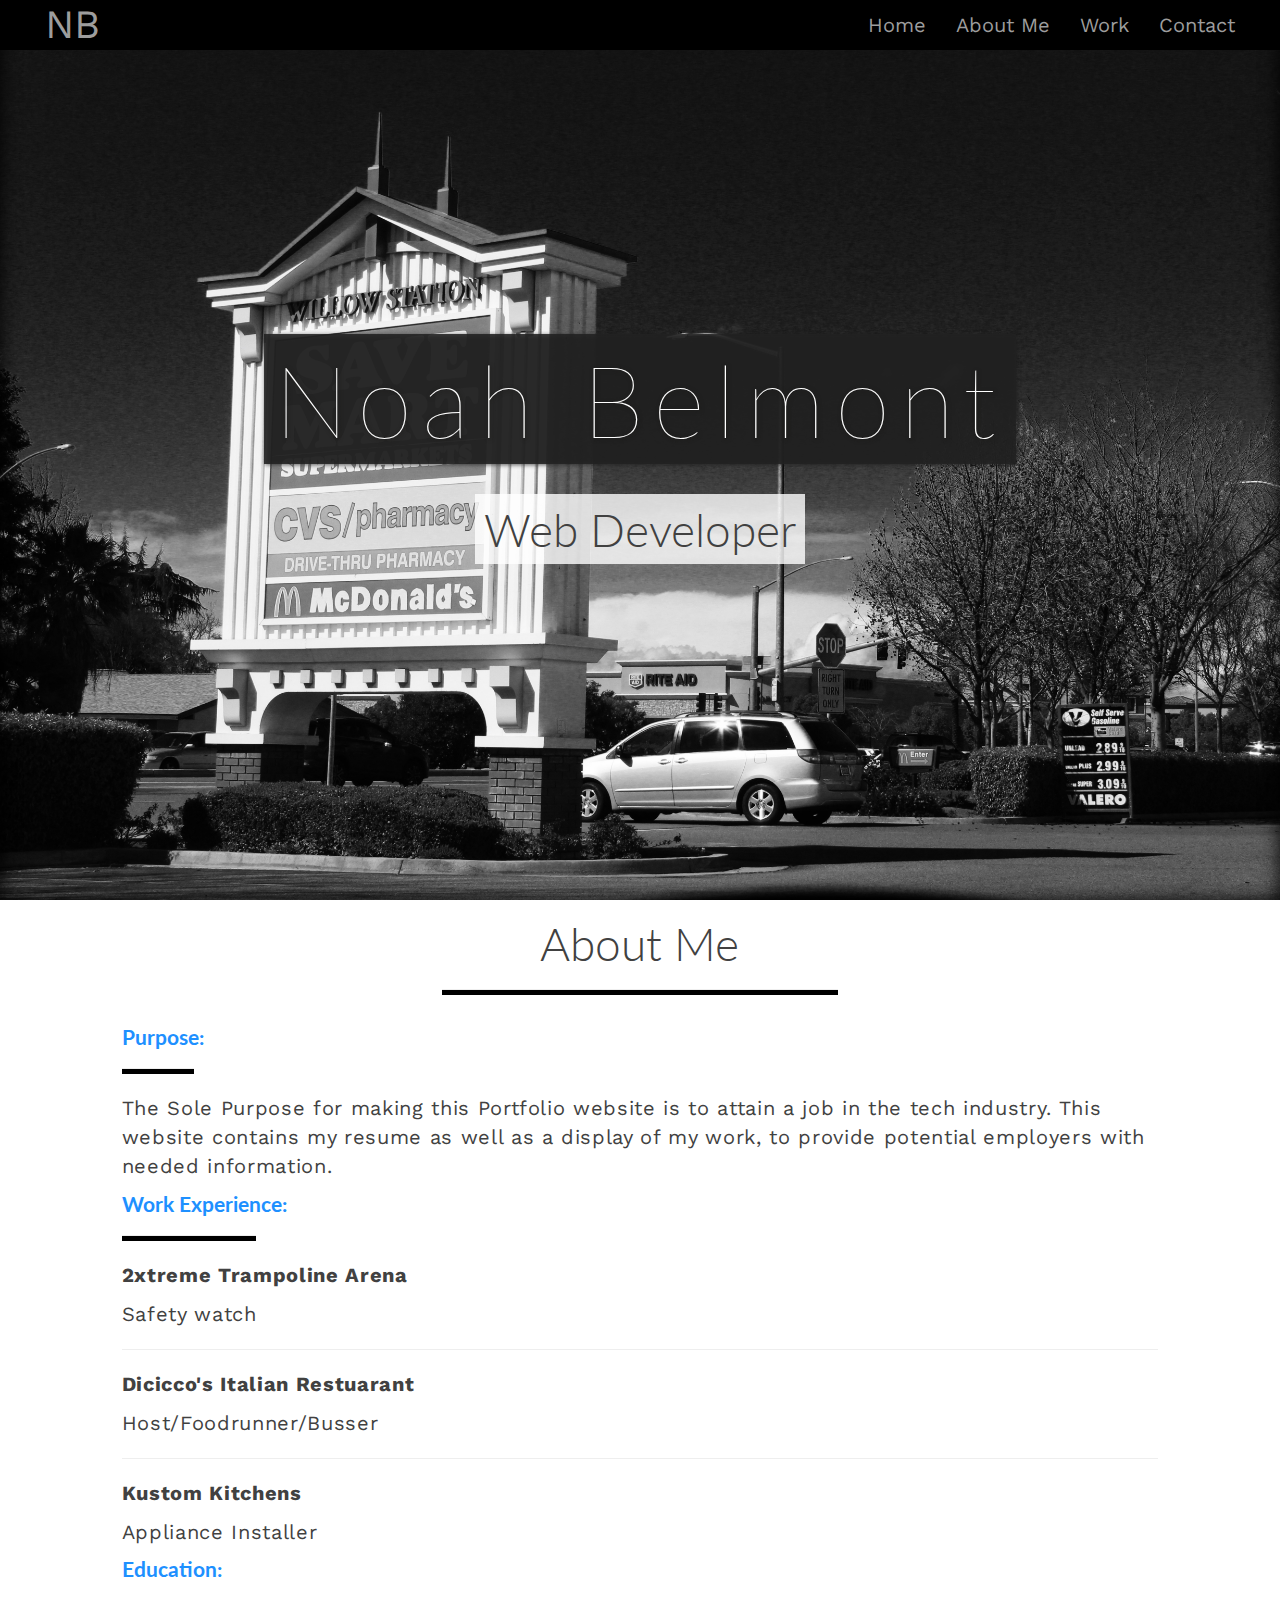
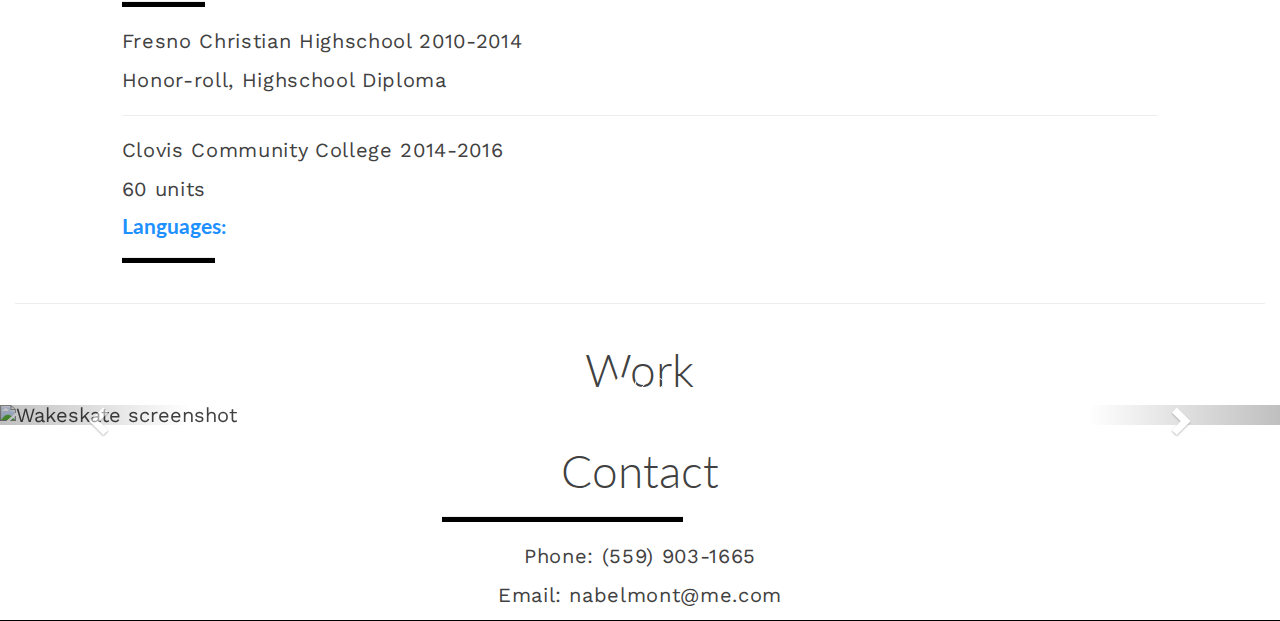
==== index.html @ 8cdededa "Merge pull request #4 from Bootcamp2-KarsonMadden/master" ====
<!DOCTYPE html>
<html lang="en">
<head>
  <meta charset="UTF-8">
  <meta name="viewport" content="width=device-width, initial-scale=1.0">
  <title>Portfolio</title>
  <link rel="stylesheet" href="css/meyersreset.css">
  <link href="https://maxcdn.bootstrapcdn.com/bootstrap/3.3.7/css/bootstrap.min.css" rel="stylesheet" integrity="sha384-BVYiiSIFeK1dGmJRAkycuHAHRg32OmUcww7on3RYdg4Va+PmSTsz/K68vbdEjh4u" crossorigin="anonymous">
	<link rel="stylesheet" href="css/font-awesome.min.css">
  <link rel="stylesheet" href="css/styles.css">
  <link rel="stylesheet" href="css/hero.css">
</head>
<body>
  <!-- Navbar Begins -->
	<nav class="navbar navbar-default navbar-inverse navbar-fixed-top">
	  <div class="container-fluid">
	    <!-- Brand and toggle get grouped for better mobile display -->
	    <div class="navbar-header">
	      <button type="button" class="navbar-toggle collapsed" data-toggle="collapse" data-target="#bs-example-navbar-collapse-1" aria-expanded="false">
	        <span class="sr-only">Toggle navigation</span>
	        <span class="icon-bar"></span>
	        <span class="icon-bar"></span>
	        <span class="icon-bar"></span>
	      </button>
	      <a class="navbar-brand" href="#"><img src="img/name-01.png" alt="" class="header-logo"></a>
	    </div>

	    <!-- Collect the nav links, forms, and other content for toggling -->
	    <div class="collapse navbar-collapse" id="bs-example-navbar-collapse-1">
        <ul class="nav navbar-nav navbar-left">
          <li class="name"><a href="#">NB</a></li>
        </ul>
        <ul class="nav navbar-nav navbar-right">
	        <li ><a class="scroll-home" href="index.html #1">Home</a></li>
          <li ><a class="scroll-about" href="#about #2">About Me</a></li>
          <li ><a class="scroll-work" href="#work #3">Work</a></li>
					<li ><a class="scroll-contact" href="#contact #4">Contact</a></li>
					<li><a href="#"></a></li>
	      </ul>
	    </div><!-- /.navbar-collapse -->
	  </div><!-- /.container-fluid -->
	</nav>
  <!-- Navbar Ends -->
  <div class="container-fluid web-bkg">
    <div class="row">
      <!-- <img id="home" class="bkg-img img-responsive" src="img/Willow-station.jpg" alt="computer on desk"> -->
      <div class="main-content">

  <!-- Start Main Content -->
  <!-- First Header -->
      <header id="home">
          <h1 class="intro intro2">Noah Belmont</h1>
          <h2 class="intro">Web Developer</h2>

          <p><a href="https://twitter.com/"><i class="fa fa-twitter"></i></a>
             <a href="https://linkedin.com/"><i class="fa fa-linkedin"></i></a>
          </p>
      </header>

    </div>
  </div>
    <div class="row">
      <div class="col-md-4 col-md-offset-4">
        <h2 class="text-center" id="about">About Me</h2>
        <hr class="about-title-hr">
      </div>
    </div>
    <div class="row">
      <div class="col-md-10 col-md-offset-1">
        <h4><b>Purpose:</b></h4>
        <hr id="purpose-hr" align="left">
          <p>The Sole Purpose for making this Portfolio website is to attain a job in the tech industry. This website contains my resume as well as a display of my work, to provide potential employers with needed information.</p>
        <h4><b>Work Experience:</b></h4>
        <hr id="work-hr" align="left">
            <p><b>2xtreme Trampoline Arena</b></p>
            <p>Safety watch</p>
            <hr class="work-exp-hr1" align="left">
            <p><b>Dicicco's Italian Restuarant</b></p>
            <p>Host/Foodrunner/Busser</p>
            <hr class="work-exp-hr2" align="left">
            <p><b>Kustom Kitchens</b></p>
            <p>Appliance Installer</p>
          <h4><b>Education:</b></h4>
          <hr id="edu-hr" align="left">
            <p>Fresno Christian Highschool 2010-2014</p>
            <p>Honor-roll, Highschool Diploma</p>
            <hr class="edu-second-hr" align="left">
            <p>Clovis Community College 2014-2016</p>
            <p>60 units</p>
          <h4><b>Languages:</b></h4>
          <hr id="lang-hr" align="left">
            <div id="code-lang">
              <i id="css-icon" class="fa fa-css3 fa-3x" aria-hidden="true"></i>
              <i id="html-icon" class="fa fa-html5 fa-3x" aria-hidden="true"></i>
            </div>
        </div>
    </div>
    <hr class="work-title-hr">
    <div class="row">
      <div class="col-md-4 col-md-offset-4">
        <h2 class="text-center" id="work">Work</h2>
      </div>
    </div>
    <div class="row">
      <div id="carousel-example-generic" class="carousel slide" data-ride="carousel">
      <!-- Indicators -->
      <ol class="carousel-indicators">
        <li data-target="#carousel-example-generic" data-slide-to="0" class="active"></li>
        <li data-target="#carousel-example-generic" data-slide-to="1"></li>
        <li data-target="#carousel-example-generic" data-slide-to="2"></li>
      </ol>

      <!-- Wrapper for slides -->
      <div class="carousel-inner" role="listbox">
        <div class="item active">
          <img src="img/Wakeskate-Project-Screenchot.png" alt="Wakeskate screenshot">
          <div class="carousel-caption Wakeskate-caption">
            <h2 class="slide-video-website black-text">Video Website</h4>
          </div>
        </div>
      </div>

      <!-- Controls -->
      <a class="left carousel-control" href="#carousel-example-generic" role="button" data-slide="prev">
        <span class="glyphicon glyphicon-chevron-left" aria-hidden="true"></span>
        <span class="sr-only">Previous</span>
      </a>
      <a class="right carousel-control" href="#carousel-example-generic" role="button" data-slide="next">
        <span class="glyphicon glyphicon-chevron-right" aria-hidden="true"></span>
        <span class="sr-only">Next</span>
      </a>
    </div>
  </div>
  <div class="row">
    <div class="col-md-4 col-md-offset-4">
      <h2 class="text-center" id="contact">Contact</h2>
      <hr class="contact-title-hr">
    </div>
  </div>
  <div class="row">
    <div class="col-md-4 col-md-offset-4">
      <p class="text-center contact-phone">Phone: (559) 903-1665</p>
      <p class="text-center contact-email">Email: nabelmont@me.com</p>
    </div>
  </div>
  <div class="row contact-row black-bkg">
    <div class="col-md-4 col-md-offset-4 text-center">
      <div id="Social-Media">
        <a id="linkedin" href="https://www.linkedin.com/"><i class="fa fa-linkedin fa-3x" aria-hidden="true"></i></a>
        <a id="facebook" href="https://www.facebook.com/"><i class="fa fa-facebook-official fa-3x" aria-hidden="true"></i></a>
        <a id="github" href="https://github.com/Nabelmont"><i  class="fa fa-github fa-3x" aria-hidden="true"></i></a>
      </div>
    </div>
  </div>


  <!-- Scripts -->
  <script src="https://ajax.googleapis.com/ajax/libs/jquery/1.11.3/jquery.min.js"></script>
  <script src="https://use.fontawesome.com/36f5017e89.js"></script>
  <script src="https://maxcdn.bootstrapcdn.com/bootstrap/3.3.7/js/bootstrap.min.js" integrity="sha384-Tc5IQib027qvyjSMfHjOMaLkfuWVxZxUPnCJA7l2mCWNIpG9mGCD8wGNIcPD7Txa" crossorigin="anonymous"></script>
<script type="text/javascript">
  $(document).ready(function(){
      $('.scroll-about').click( function() {
       $('html, body').animate({
            scrollTop: $('#about').offset().top
       }, 2000);
      });

      $('.scroll-work').click( function() {
       $('html, body').animate({
            scrollTop: $('#work').offset().top
       }, 2000);
      });

      $('.scroll-contact').click( function() {
       $('html, body').animate({
            scrollTop: $('#contact').offset().top
       }, 2000);
      });

      $('.scroll-home').click( function() {
       $('html, body').animate({
            scrollTop: $('#home').offset().top
       }, 2000);
      });
  });
</script>

</body>
</html>
---- css/meyersreset.css ----
/* http://meyerweb.com/eric/tools/css/reset/
   v2.0 | 20110126
   License: none (public domain)
*/

html, body, div, span, applet, object, iframe,
h1, h2, h3, h4, h5, h6, p, blockquote, pre,
a, abbr, acronym, address, big, cite, code,
del, dfn, em, img, ins, kbd, q, s, samp,
small, strike, strong, sub, sup, tt, var,
b, u, i, center,
dl, dt, dd, ol, ul, li,
fieldset, form, label, legend,
table, caption, tbody, tfoot, thead, tr, th, td,
article, aside, canvas, details, embed,
figure, figcaption, footer, header, hgroup,
menu, nav, output, ruby, section, summary,
time, mark, audio, video {
	margin: 0;
	padding: 0;
	border: 0;
	font-size: 100%;
	font: inherit;
	vertical-align: baseline;
}
/* HTML5 display-role reset for older browsers */
article, aside, details, figcaption, figure,
footer, header, hgroup, menu, nav, section {
	display: block;
}
body {
	line-height: 1;
}
ol, ul {
	list-style: none;
}
blockquote, q {
	quotes: none;
}
blockquote:before, blockquote:after,
q:before, q:after {
	content: '';
	content: none;
}
table {
	border-collapse: collapse;
	border-spacing: 0;
}
---- css/styles.css ----
/*Universals*/
.black-bkg {
  background-color: #000;
}

.black-text {
  color: #000;
}

/*Navbar*/
.navbar-inverse {
  background-color: transparent;
  border: none;
}

.name {
  font-size: 2em;
}

.navbar-inverse .navbar-collapse, .navbar-inverse .navbar-form {
  background-color: #000;
}

.navbar>.container .navbar-brand, .navbar>.container-fluid .navbar-brand {
  background-color: #000;
}

.navbar-right{
  background-color: #000;
}

@media screen and (max-width: 767px) and (min-width: 397px) {
    .navbar>.container .navbar-brand, .navbar>.container-fluid .navbar-brand {
        background-color: transparent;
    }
}
/*Background Styles*/
.web-bkg {
  height: 550px;
  background-size: cover;
  background-position: center;
}

/*About Styles*/
.about-title-hr {
  height: 5px;
  width: 100%;
  background-color: #000;
  
}

#css-icon {
  color: #2077ff;
}

#html-icon {
  color: #e54d27;
}

#purpose-hr {
  height: 5px;
  width: 7%;
  background-color: #000;
}

#work-hr {
  height: 5px;
  width: 13%;
  background-color: #000;
}

#edu-hr {
  height: 5px;
  width: 8%;
  background-color: #000;
}

#lang-hr {
  height: 5px;
  width: 9%;
  background-color: #000;
}

#work-title-hr {
  height: 5px;
  width: 12em;
  background-color: #000;
}

.wakeskate-caption {
  font-size: 1em;
  font-style: italic;
}

.slide-video-website {
  align-items: center;
}

/*Contact Styles*/
.contact-title-hr {
  height: 5px;
  width: 12em;
  background-color: #000;
}

.contact-box {
  height: 150px;
}

#Social-Media {
  display: flex;
  flex-direction: row;
  justify-content: space-between;
}

#linkedin {
  color: #0077b5;
}

#facebook {
  color: #3b5997;
}

#github {
  color: #52287a;
}

bkg-img {
  height: 80vh;
width: 100%;
}
---- css/hero.css ----
@import url("https://fonts.googleapis.com/css?family=Work+Sans:300");
@import url("https://fonts.googleapis.com/css?family=Lato:300");
/* color base -- #e1f6f4 #7db9b3 #166678 #2e3837  */

*, *::before, *::after {
  margin: 0;
  padding: 0;
  box-sizing: border-box;

}
html {
  font-size: 62.75%;

}
body {
  font-family: "Work Sans", verdana, sans-serif;
  line-height: 1.3;
  font-size: 2rem;
  color: #414141;
   background-position: fixed;
  background-size: cover;
  background-color:white;

}

/* Headers and Header's typography*/

header {
  background-image: url('../img/Willow-station.jpg');
  /*SPLASH BACKGROUND OF DARK GRAY COLOR*/
  /*background-image: url('https://images.unsplash.com/photo-1429051781835-9f2c0a9df6e4?ixlib=rb-0.3.5&q=80&fm=jpg&crop=entropy&w=1080&fit=max&s=336aa659121bfb7561006076fb81ad39');*/
  box-shadow: inset 0 0 20px  rgba(0, 0, 0, 1);
  height: 100vh;
  background-size: cover;
  margin-bottom: 20px;
  display: flex;
  flex-direction: column;
  justify-content: center;
  align-items: center;
}
header h2 {
    color:#414141;
    background-color:rgba(255,255,255, 0.8);
    padding:.2em;
    font-size:230%;
    }
header p.quote {
    background:rgba(30,30,30,.9);
    padding:.1em;
    font-size: 2.5rem;
}

.header2 {
    background-image: url('https://40.media.tumblr.com/be885ca20b5b7bfa8770d78301007d9c/tumblr_o0jbv1dYsU1ujvdipo2_r1_1280.jpg');
    /*text-shadow: 1px 2px 3px rgba(35, 35, 35, .8);https://40.media.tumblr.com/be885ca20b5b7bfa8770d78301007d9c/tumblr_o0jbv1dYsU1ujvdipo2_r1_1280.jpg
    filter: drop-shadow(1px 1px 2px rgba(30, 30, 30, 0.8));*/
 }

 .header3 {
    background-image: url('https://45.media.tumblr.com/5f45dd49acf3369ab9a4a347145fbcd7/tumblr_o1hwmfMGWK1v4h5vzo1_1280.gif');
    /*text-shadow: 1px 2px 3px rgba(35, 35, 35, .8);
    filter: drop-shadow(1px 1px 2px rgba(30, 30, 30, 0.8));*/
 }



h1, h2, h3, h4, h5, h6 {
  font-family: "Lato";
  font-weight: 300;
}
h1 {
  font-size: 5em;
  /*color:  #c0f6f4;*/
  color:#eee;
  font-weight: lighter;
  letter-spacing: .1em;
  text-shadow: 1px 1px 4px hsla(30, 10%, 10%, 0.8);
  filter: drop-shadow(1px 1px 2px rgba(30, 30, 30, 0.8));
  padding: 10px;
  background-color: rgba(33, 33, 033, 0.87);
}
h2{
    font-size:230%;
}
h3 {
    font-size:160%;
}
h4 {
    font-size:105%;
  color:  dodgerblue;
}

header p {
  font-size: 2.5rem;
}
q {
    line-height:1.8;
}
p {
    margin-bottom:.5em;
    line-height:1.45;
    letter-spacing:.033em;
}
#greeting {
     color:  #c0f6f4;
}
/* Content */
.main-content {
  position: relative;
  z-index: 1;
  transition: all .15s ease;
  transform: scale(1);
  transform-origin: center top;
  height: 99.8vh;
  background-color: hsla(92, 11%, 10%, 1);
}
section {
  width:85%;
  margin-bottom:2em;
}

/* articles */

article img {
  width: 100%;
}
/*h2, h3, h4{
  font-family: "lato", arial, "arial narrow", sans-serif;
  text-align: center;

}*/

ul li {
    text-align:center;
}

input.enter, textarea.enter{
  display:block;
  border: 0;
  border-left:3px #eee solid;
  border-right:3px #eee solid;
  background-color:inherit;
  color:#eee;
  font-size:2rem;
  margin:0 auto 1.5em auto;
  padding:.5em;
  width: 65%;
}
input:active, textarea:active {
  border: 3px 0 3px 0 #eee solid;
}
textarea {
  resize: none;
  height: 300px;
}
/* hidden nav bar */


.main-content{
  position: relative;
  z-index: 0;
}

h1, p {
  color: #414141!important;
}

@media only screen and (max-width: 700px) {
h1 { font-size:250%;}
form .enter{ width:100%;}

}
.intro2 {
  color:white!important;
}
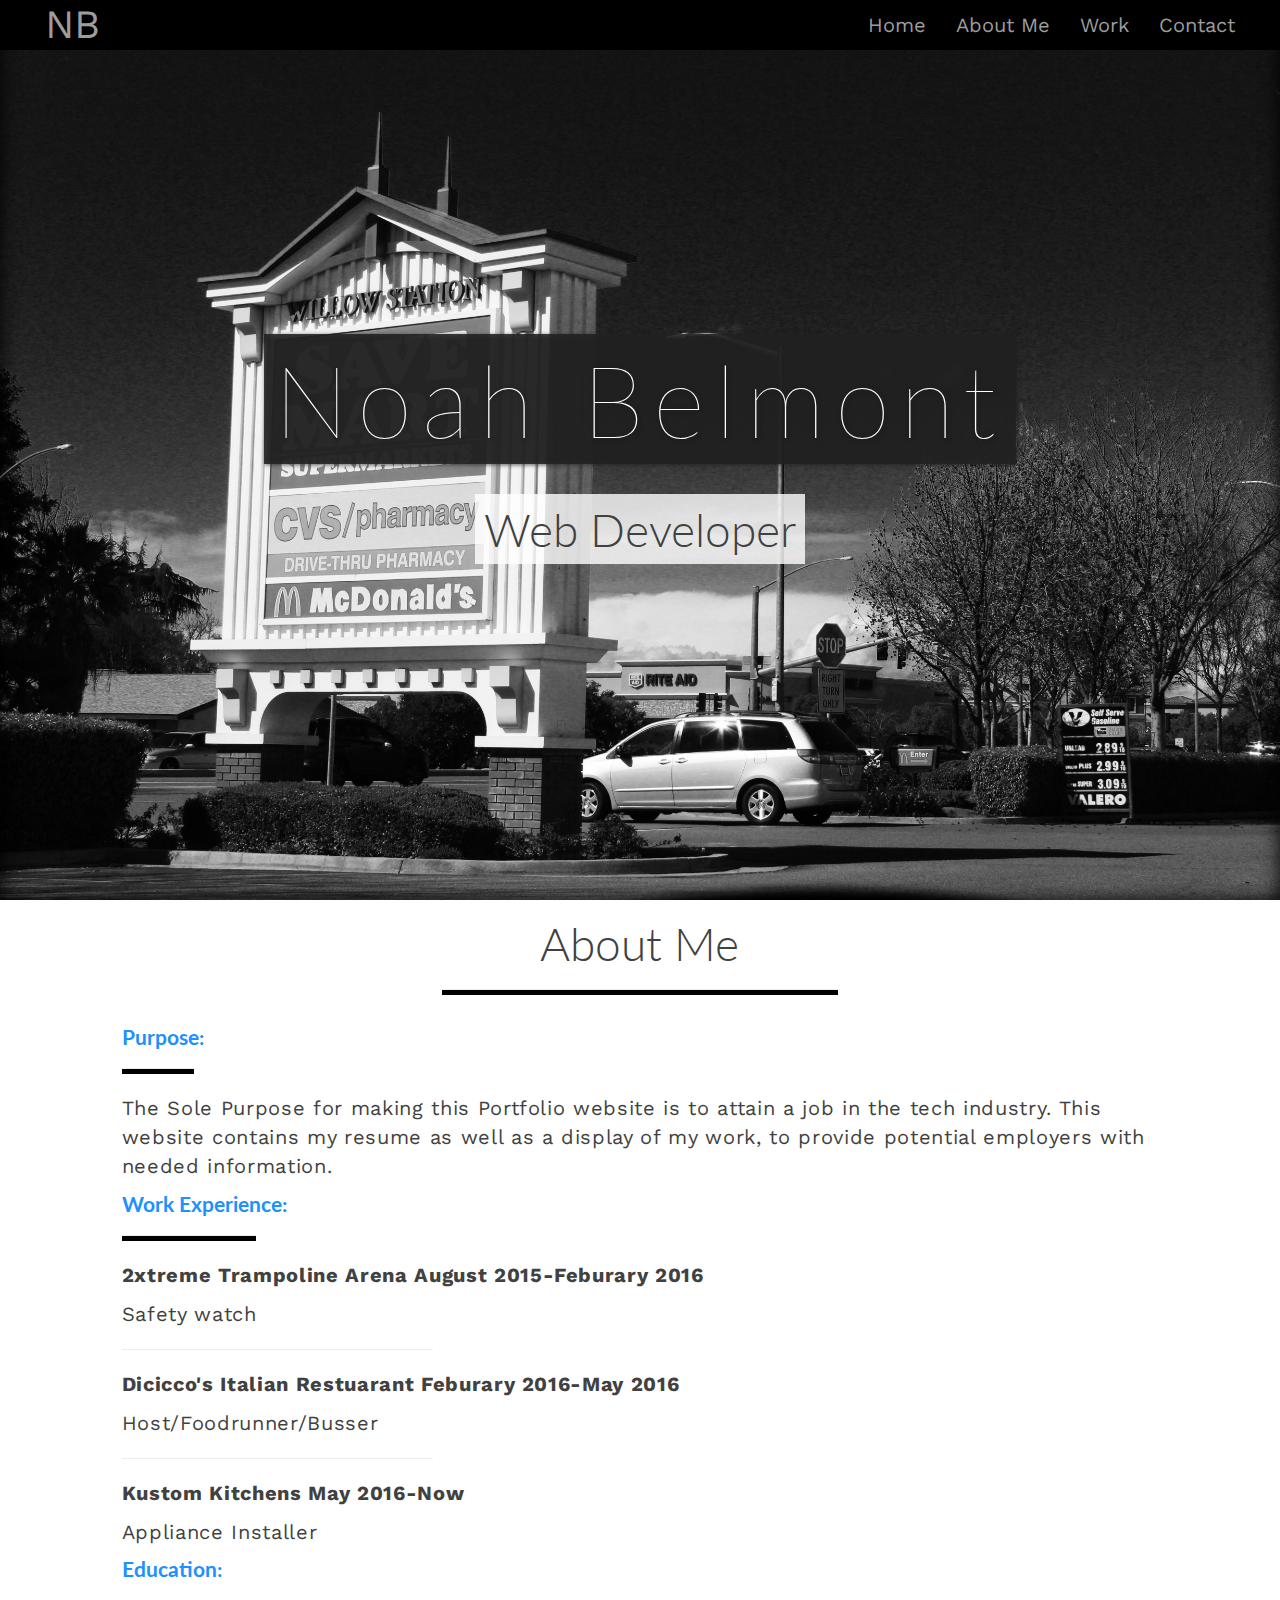
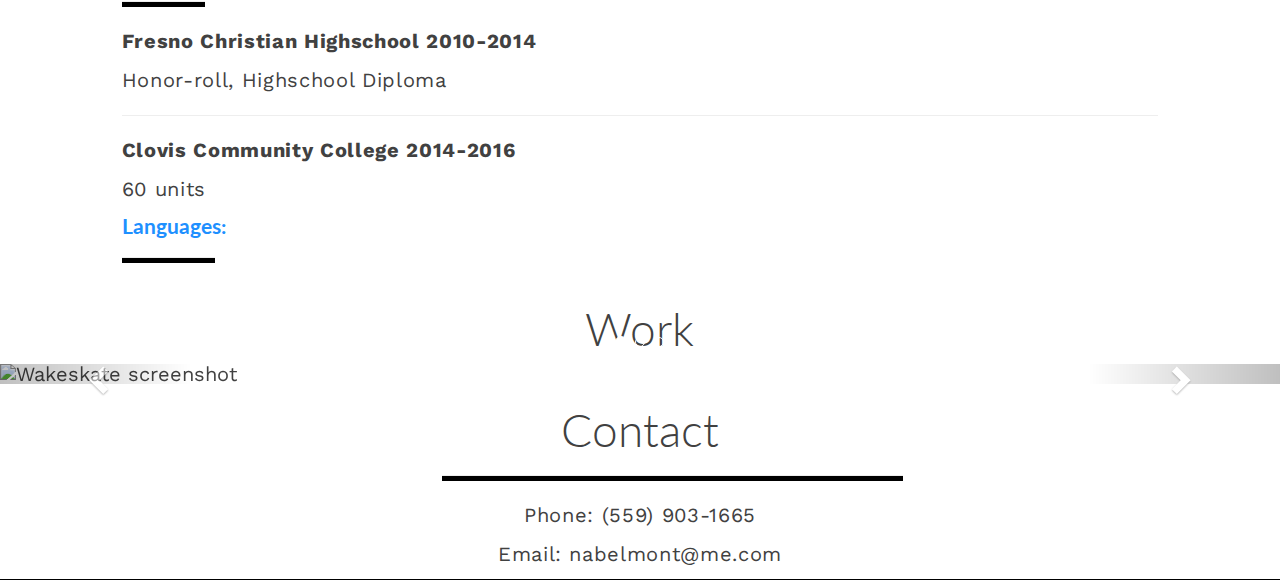
==== commit 6fe1fc1f: "pulled from karsons fork adjustd things to fit" ====
--- a/index.html
+++ b/index.html
@@ -28,10 +28,10 @@
 	    <!-- Collect the nav links, forms, and other content for toggling -->
 	    <div class="collapse navbar-collapse" id="bs-example-navbar-collapse-1">
         <ul class="nav navbar-nav navbar-left">
-          <li class="name"><a href="#">NB</a></li>
+          <li class="name"><a href="index.html">NB</a></li>
         </ul>
         <ul class="nav navbar-nav navbar-right">
-	        <li ><a class="scroll-home" href="index.html #1">Home</a></li>
+	        <li ><a class="scroll-home" href="index.html">Home</a></li>
           <li ><a class="scroll-about" href="#about #2">About Me</a></li>
           <li ><a class="scroll-work" href="#work #3">Work</a></li>
 					<li ><a class="scroll-contact" href="#contact #4">Contact</a></li>
@@ -52,8 +52,10 @@
           <h1 class="intro intro2">Noah Belmont</h1>
           <h2 class="intro">Web Developer</h2>
 
-          <p><a href="https://twitter.com/"><i class="fa fa-twitter"></i></a>
-             <a href="https://linkedin.com/"><i class="fa fa-linkedin"></i></a>
+          <p><a id="twitter" href="https://twitter.com/"><i class="fa fa-twitter"></i></a>
+             <a id="linkedin" href="https://linkedin.com/"><i class="fa fa-linkedin"></i></a>
+             <a id="facebook" href="https://facebook.com/"><i class="fa fa-facebook-official" aria-hidden="true"></i></a>
+             <a id="github" href="https://github.com/"><i class="fa fa-github" aria-hidden="true"></i></a>
           </p>
       </header>
 
@@ -72,20 +74,20 @@
           <p>The Sole Purpose for making this Portfolio website is to attain a job in the tech industry. This website contains my resume as well as a display of my work, to provide potential employers with needed information.</p>
         <h4><b>Work Experience:</b></h4>
         <hr id="work-hr" align="left">
-            <p><b>2xtreme Trampoline Arena</b></p>
+            <p><b>2xtreme Trampoline Arena August 2015-Feburary 2016</b></p>
             <p>Safety watch</p>
-            <hr class="work-exp-hr1" align="left">
-            <p><b>Dicicco's Italian Restuarant</b></p>
+            <hr class="work-exp" align="left">
+            <p><b>Dicicco's Italian Restuarant Feburary 2016-May 2016</b></p>
             <p>Host/Foodrunner/Busser</p>
-            <hr class="work-exp-hr2" align="left">
-            <p><b>Kustom Kitchens</b></p>
+            <hr class="work-exp" align="left">
+            <p><b>Kustom Kitchens May 2016-Now</b></p>
             <p>Appliance Installer</p>
           <h4><b>Education:</b></h4>
           <hr id="edu-hr" align="left">
-            <p>Fresno Christian Highschool 2010-2014</p>
+            <p><b>Fresno Christian Highschool 2010-2014</b></p>
             <p>Honor-roll, Highschool Diploma</p>
             <hr class="edu-second-hr" align="left">
-            <p>Clovis Community College 2014-2016</p>
+            <p><b>Clovis Community College 2014-2016</b></p>
             <p>60 units</p>
           <h4><b>Languages:</b></h4>
           <hr id="lang-hr" align="left">
@@ -95,7 +97,7 @@
             </div>
         </div>
     </div>
-    <hr class="work-title-hr">
+    <!-- <hr class="work-title-hr"> -->
     <div class="row">
       <div class="col-md-4 col-md-offset-4">
         <h2 class="text-center" id="work">Work</h2>
@@ -149,6 +151,7 @@
         <a id="linkedin" href="https://www.linkedin.com/"><i class="fa fa-linkedin fa-3x" aria-hidden="true"></i></a>
         <a id="facebook" href="https://www.facebook.com/"><i class="fa fa-facebook-official fa-3x" aria-hidden="true"></i></a>
         <a id="github" href="https://github.com/Nabelmont"><i  class="fa fa-github fa-3x" aria-hidden="true"></i></a>
+        <a id="twitter" href="https://twitter.com/"><i class="fa fa-twitter fa-3x" aria-hidden="true"></i></a>
       </div>
     </div>
   </div>
--- a/css/styles.css
+++ b/css/styles.css
@@ -46,7 +46,7 @@
   height: 5px;
   width: 100%;
   background-color: #000;
-  
+
 }
 
 #css-icon {
@@ -87,6 +87,10 @@
   background-color: #000;
 }
 
+.work-exp {
+  width: 30%;
+}
+
 .wakeskate-caption {
   font-size: 1em;
   font-style: italic;
@@ -99,7 +103,7 @@
 /*Contact Styles*/
 .contact-title-hr {
   height: 5px;
-  width: 12em;
+  width: 23em;
   background-color: #000;
 }
 
@@ -125,6 +129,10 @@
   color: #52287a;
 }
 
+#twitter {
+  color: #1ba1f1;
+}
+
 bkg-img {
   height: 80vh;
 width: 100%;
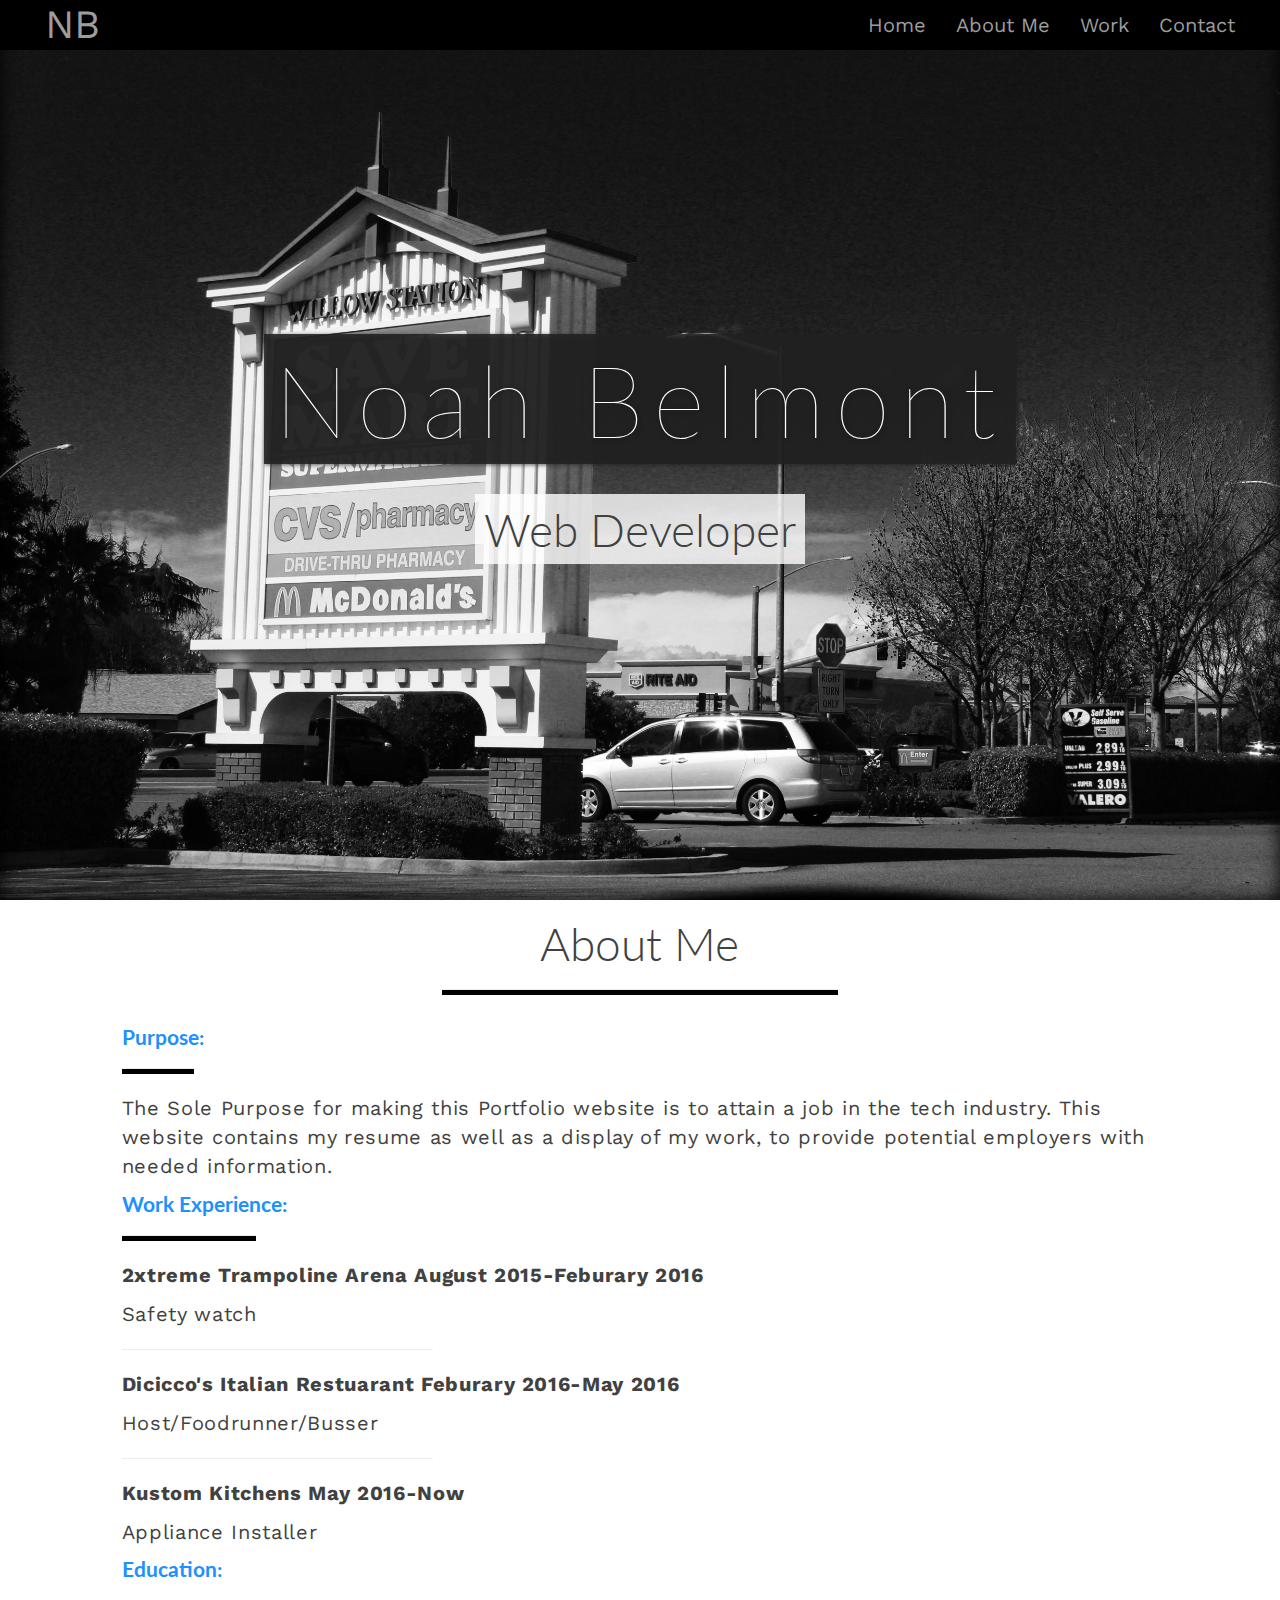
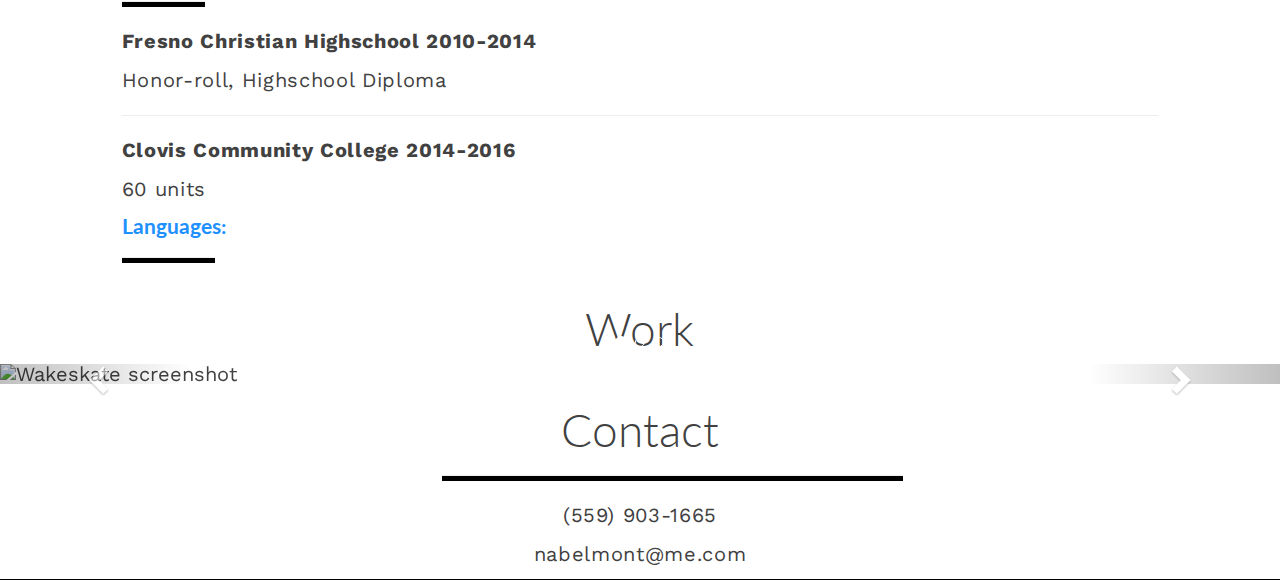
==== commit 3aba4d50: "Added phone icon and email icon for Contact section" ====
--- a/index.html
+++ b/index.html
@@ -141,8 +141,9 @@
   </div>
   <div class="row">
     <div class="col-md-4 col-md-offset-4">
-      <p class="text-center contact-phone">Phone: (559) 903-1665</p>
-      <p class="text-center contact-email">Email: nabelmont@me.com</p>
+      <p class="text-center contact-phone"><i class="fa fa-phone" aria-hidden="true">
+        (559) 903-1665</i></p>
+      <p class="text-center contact-email"><i class="fa fa-envelope" aria-hidden="true"> nabelmont@me.com</i></p>
     </div>
   </div>
   <div class="row contact-row black-bkg">
--- a/css/styles.css
+++ b/css/styles.css
@@ -54,7 +54,7 @@
 }
 
 #html-icon {
-  color: #e54d27;
+  color: #e34f26;
 }
 
 #purpose-hr {
@@ -118,19 +118,19 @@
 }
 
 #linkedin {
-  color: #0077b5;
+  color: #00a0dc;
 }
 
 #facebook {
-  color: #3b5997;
+  color: #3b5998;
 }
 
 #github {
-  color: #52287a;
+  color: #6e5494;
 }
 
 #twitter {
-  color: #1ba1f1;
+  color: #1da1f2;
 }
 
 bkg-img {
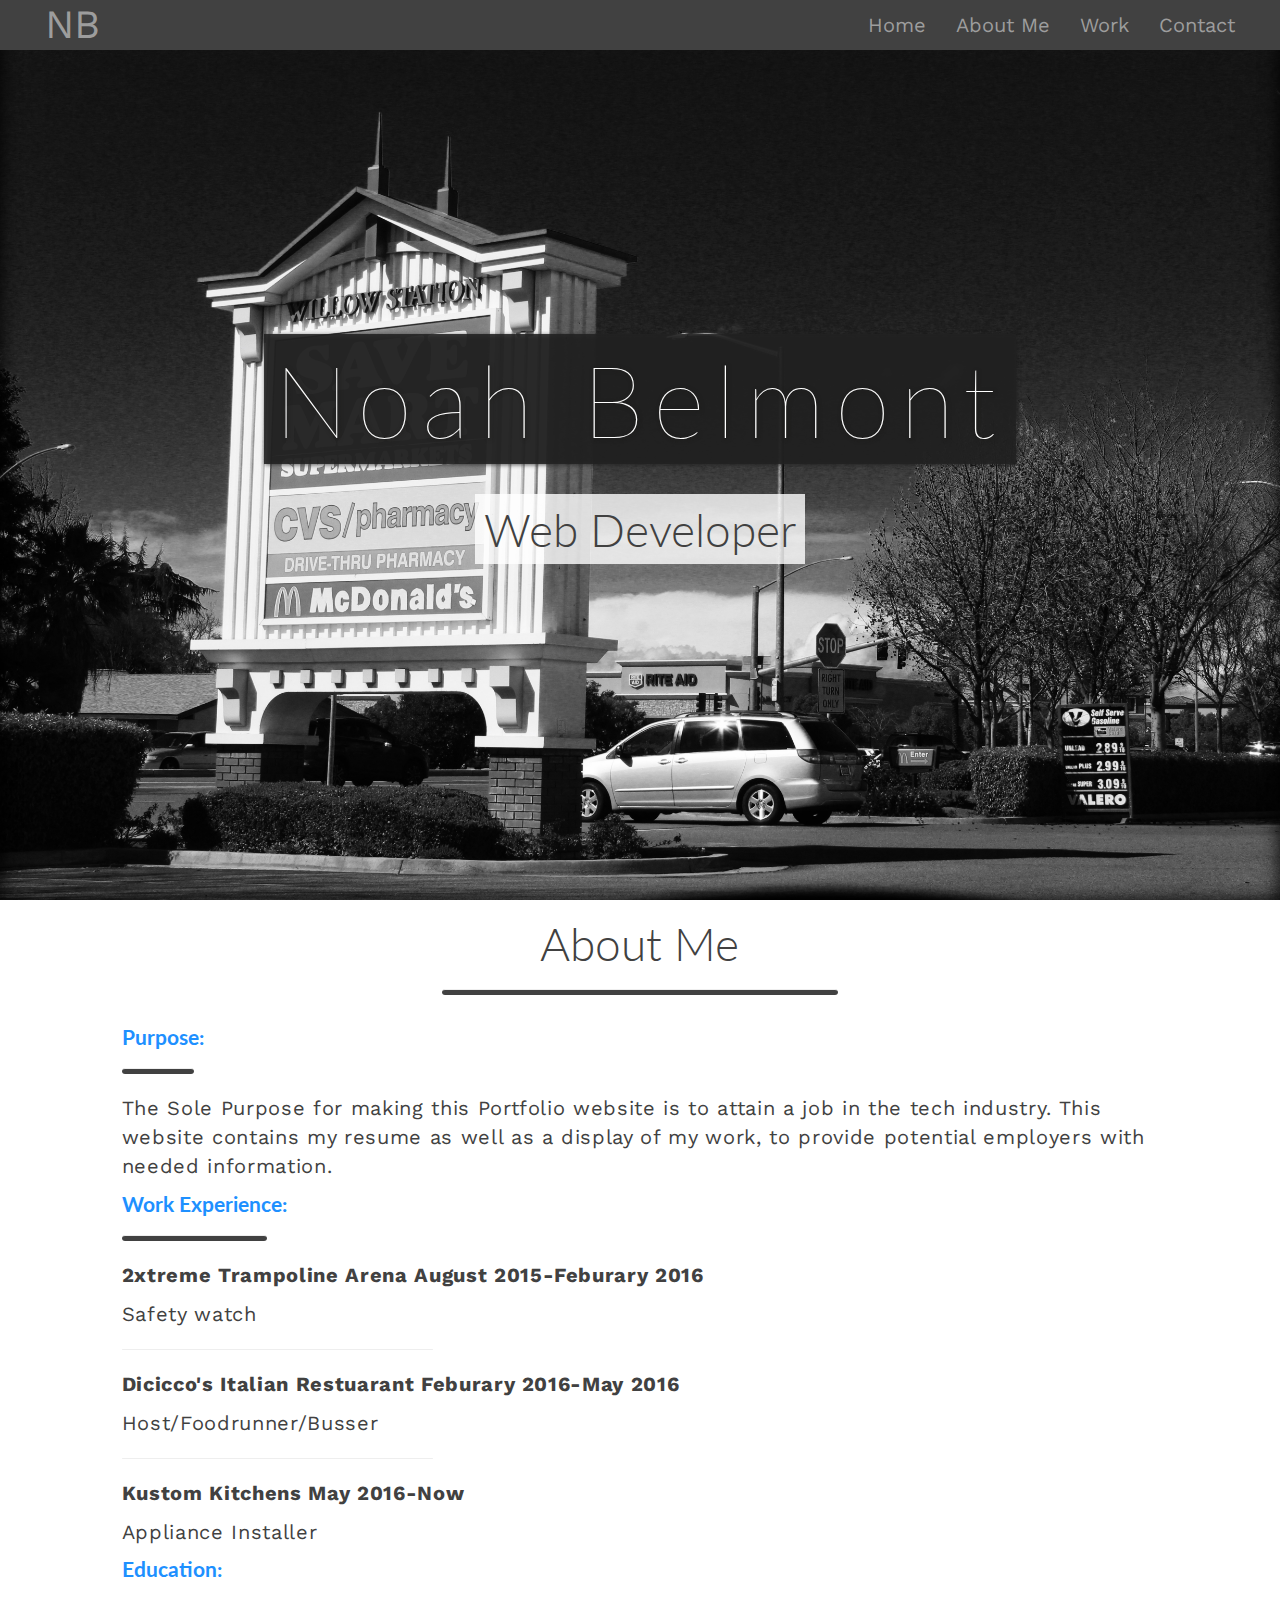
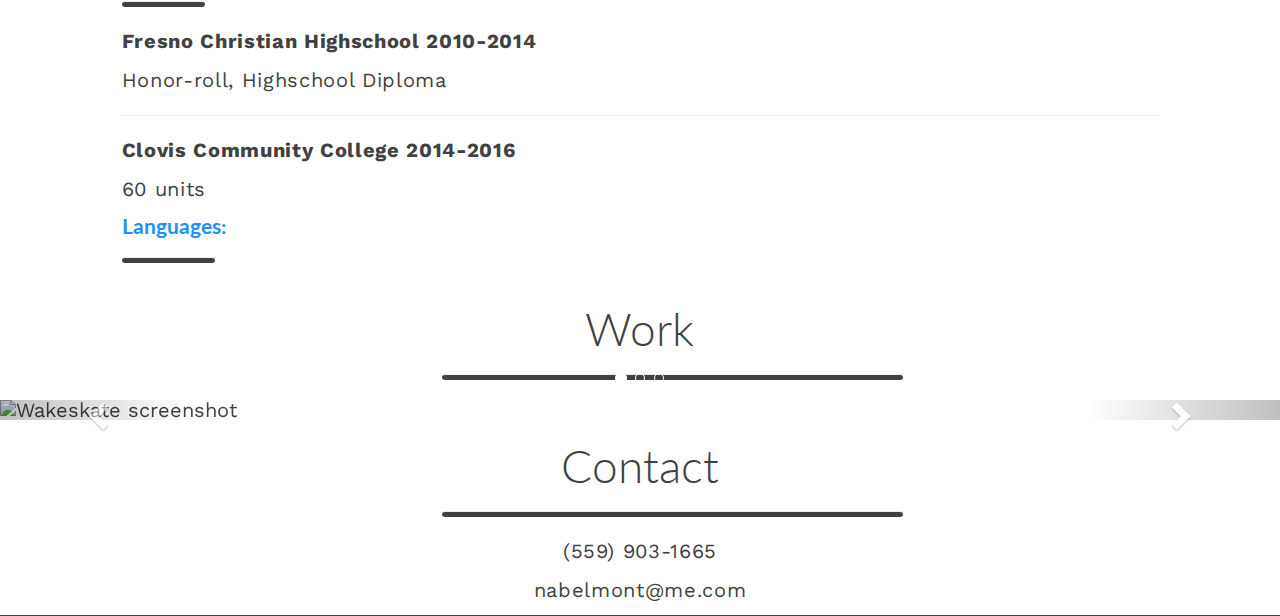
==== commit b8f97843: "Cleaned up css for hr styles, Added missing hr under Work title" ====
--- a/index.html
+++ b/index.html
@@ -70,10 +70,10 @@
     <div class="row">
       <div class="col-md-10 col-md-offset-1">
         <h4><b>Purpose:</b></h4>
-        <hr id="purpose-hr" align="left">
+        <hr id="hr-style" class="purpose-hr" align="left">
           <p>The Sole Purpose for making this Portfolio website is to attain a job in the tech industry. This website contains my resume as well as a display of my work, to provide potential employers with needed information.</p>
         <h4><b>Work Experience:</b></h4>
-        <hr id="work-hr" align="left">
+        <hr id="hr-style" class="work-hr" align="left">
             <p><b>2xtreme Trampoline Arena August 2015-Feburary 2016</b></p>
             <p>Safety watch</p>
             <hr class="work-exp" align="left">
@@ -83,14 +83,14 @@
             <p><b>Kustom Kitchens May 2016-Now</b></p>
             <p>Appliance Installer</p>
           <h4><b>Education:</b></h4>
-          <hr id="edu-hr" align="left">
+          <hr id="hr-style" class="edu-hr" align="left">
             <p><b>Fresno Christian Highschool 2010-2014</b></p>
             <p>Honor-roll, Highschool Diploma</p>
             <hr class="edu-second-hr" align="left">
             <p><b>Clovis Community College 2014-2016</b></p>
             <p>60 units</p>
           <h4><b>Languages:</b></h4>
-          <hr id="lang-hr" align="left">
+          <hr id="hr-style" class="lang-hr" align="left">
             <div id="code-lang">
               <i id="css-icon" class="fa fa-css3 fa-3x" aria-hidden="true"></i>
               <i id="html-icon" class="fa fa-html5 fa-3x" aria-hidden="true"></i>
@@ -101,6 +101,7 @@
     <div class="row">
       <div class="col-md-4 col-md-offset-4">
         <h2 class="text-center" id="work">Work</h2>
+        <hr id="work-title-hr">
       </div>
     </div>
     <div class="row">
@@ -146,7 +147,7 @@
       <p class="text-center contact-email"><i class="fa fa-envelope" aria-hidden="true"> nabelmont@me.com</i></p>
     </div>
   </div>
-  <div class="row contact-row black-bkg">
+  <div id="footer" class="row contact-row black-bkg">
     <div class="col-md-4 col-md-offset-4 text-center">
       <div id="Social-Media">
         <a id="linkedin" href="https://www.linkedin.com/"><i class="fa fa-linkedin fa-3x" aria-hidden="true"></i></a>
--- a/css/styles.css
+++ b/css/styles.css
@@ -1,10 +1,10 @@
 /*Universals*/
 .black-bkg {
-  background-color: #000;
+  background-color: #414141;
 }
 
 .black-text {
-  color: #000;
+  color: #414141;
 }
 
 /*Navbar*/
@@ -18,15 +18,15 @@
 }
 
 .navbar-inverse .navbar-collapse, .navbar-inverse .navbar-form {
-  background-color: #000;
+  background-color: #414141;
 }
 
 .navbar>.container .navbar-brand, .navbar>.container-fluid .navbar-brand {
-  background-color: #000;
+  background-color: #414141;
 }
 
 .navbar-right{
-  background-color: #000;
+  background-color: #414141;
 }
 
 @media screen and (max-width: 767px) and (min-width: 397px) {
@@ -45,8 +45,8 @@
 .about-title-hr {
   height: 5px;
   width: 100%;
-  background-color: #000;
-
+  background-color: #414141;
+  border-radius: 5px;
 }
 
 #css-icon {
@@ -57,38 +57,38 @@
   color: #e34f26;
 }
 
-#purpose-hr {
+#hr-style {
   height: 5px;
-  width: 7%;
-  background-color: #000;
+  background-color: #414141;
+  border-radius: 5px;
 }
 
-#work-hr {
-  height: 5px;
-  width: 13%;
-  background-color: #000;
+.purpose-hr {
+  width: 7%;
 }
 
-#edu-hr {
-  height: 5px;
-  width: 8%;
-  background-color: #000;
+.work-hr {
+  width: 14%;
 }
 
-#lang-hr {
-  height: 5px;
+.edu-hr {
+  width: 8%;
+}
+
+.lang-hr {
   width: 9%;
-  background-color: #000;
 }
 
 #work-title-hr {
   height: 5px;
-  width: 12em;
-  background-color: #000;
+  width: 23em;
+  background-color: #414141;
+  border-radius: 5px;
 }
 
 .work-exp {
   width: 30%;
+  border-radius: 5px;
 }
 
 .wakeskate-caption {
@@ -104,7 +104,8 @@
 .contact-title-hr {
   height: 5px;
   width: 23em;
-  background-color: #000;
+  background-color: #414141;
+  border-radius: 5px;
 }
 
 .contact-box {
@@ -118,7 +119,7 @@
 }
 
 #linkedin {
-  color: #00a0dc;
+  color: #007bb6;
 }
 
 #facebook {
@@ -130,7 +131,11 @@
 }
 
 #twitter {
-  color: #1da1f2;
+  color: #00b6f1;
+}
+
+#footer {
+  border-radius: 10px;
 }
 
 bkg-img {
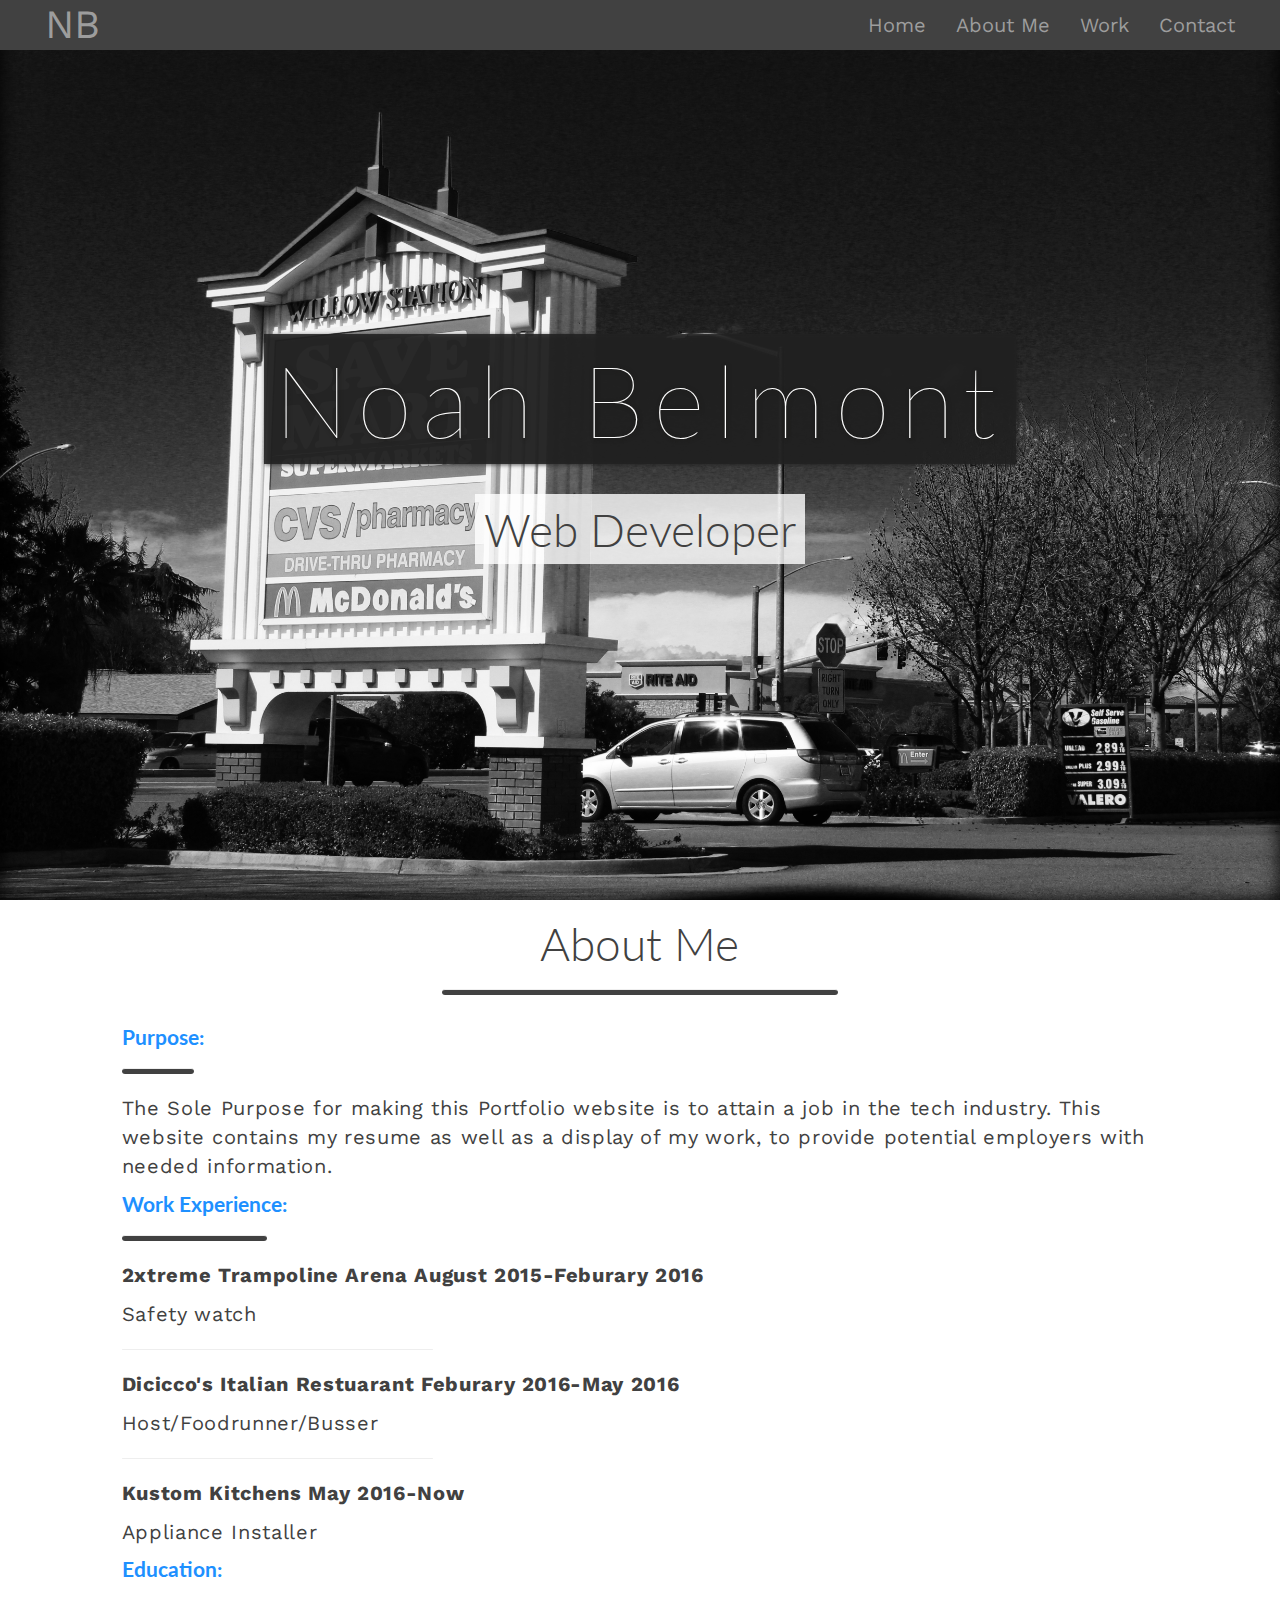
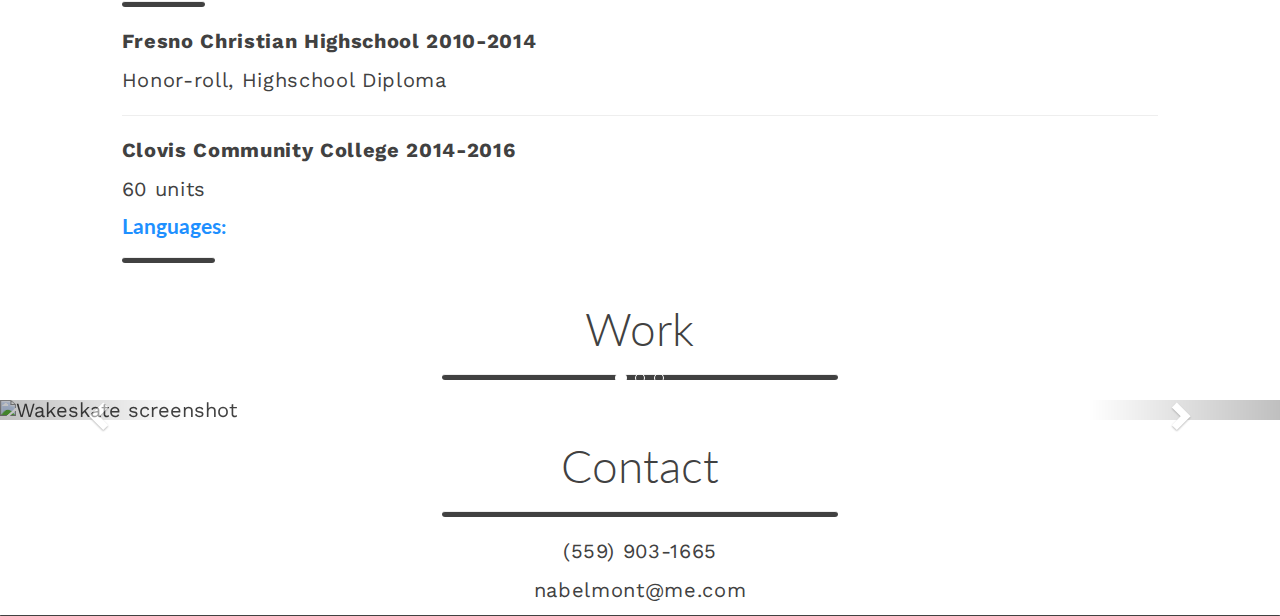
==== commit 213592cd: "fixed some resizing issues with main hr under titles" ====
--- a/index.html
+++ b/index.html
@@ -137,7 +137,7 @@
   <div class="row">
     <div class="col-md-4 col-md-offset-4">
       <h2 class="text-center" id="contact">Contact</h2>
-      <hr class="contact-title-hr">
+      <hr id="contact-title-hr">
     </div>
   </div>
   <div class="row">
--- a/css/styles.css
+++ b/css/styles.css
@@ -81,7 +81,7 @@
 
 #work-title-hr {
   height: 5px;
-  width: 23em;
+  width: 100%;
   background-color: #414141;
   border-radius: 5px;
 }
@@ -101,9 +101,9 @@
 }
 
 /*Contact Styles*/
-.contact-title-hr {
+#contact-title-hr {
   height: 5px;
-  width: 23em;
+  width: 100%;
   background-color: #414141;
   border-radius: 5px;
 }
@@ -135,7 +135,7 @@
 }
 
 #footer {
-  border-radius: 10px;
+  border-radius: 5px;
 }
 
 bkg-img {
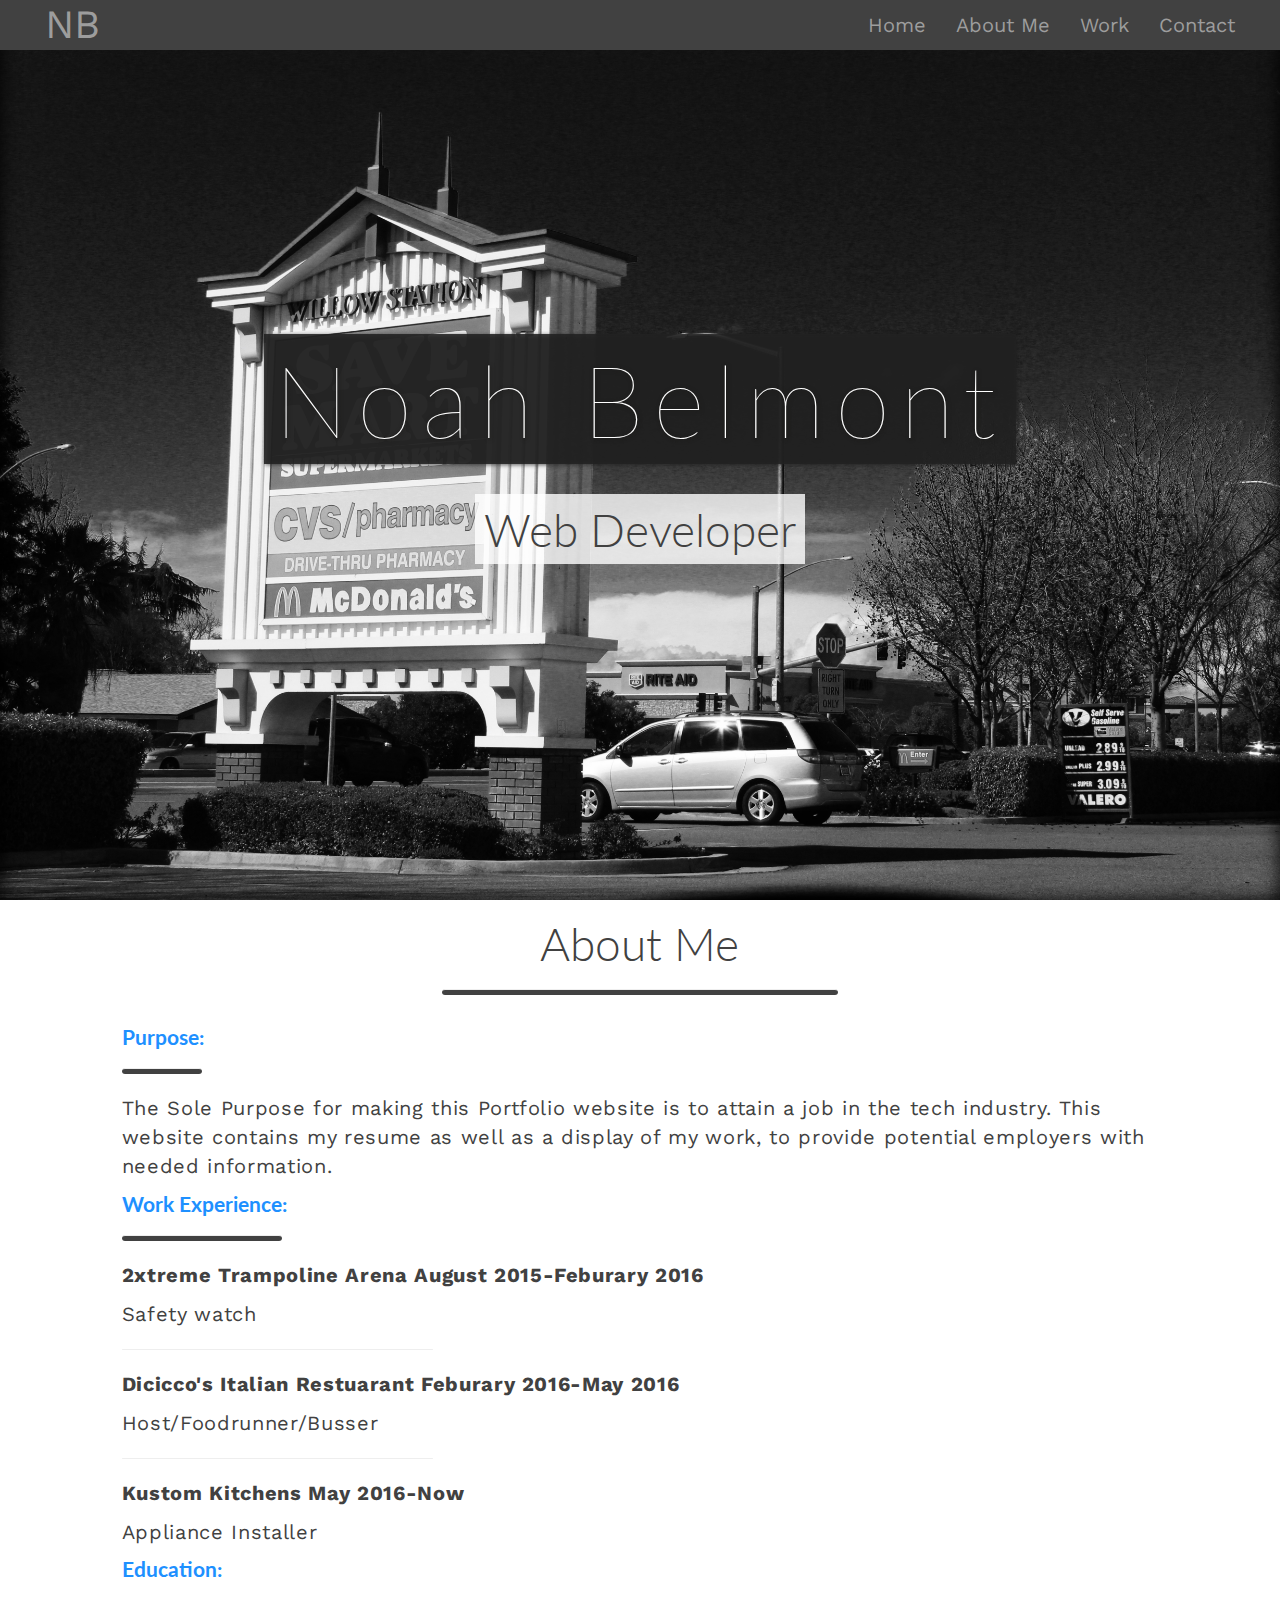
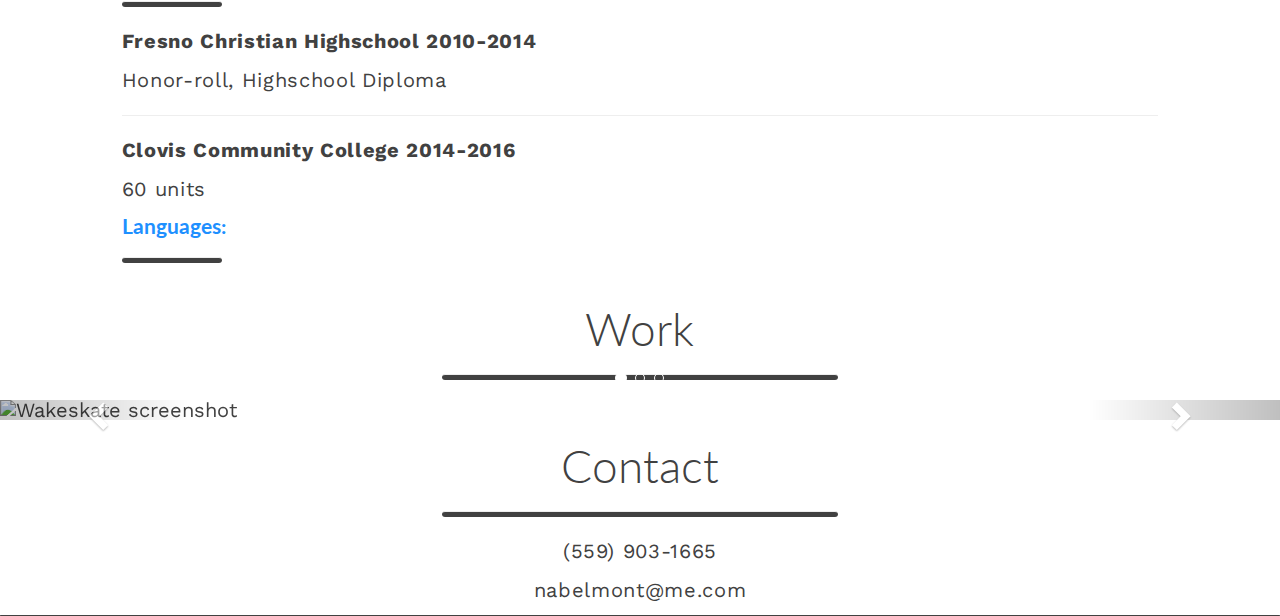
==== commit 9660ab90: "switched around twitter logo on footer so it matched order of social media under name" ====
--- a/index.html
+++ b/index.html
@@ -150,10 +150,10 @@
   <div id="footer" class="row contact-row black-bkg">
     <div class="col-md-4 col-md-offset-4 text-center">
       <div id="Social-Media">
+        <a id="twitter" href="https://twitter.com/"><i class="fa fa-twitter fa-3x" aria-hidden="true"></i></a>
         <a id="linkedin" href="https://www.linkedin.com/"><i class="fa fa-linkedin fa-3x" aria-hidden="true"></i></a>
         <a id="facebook" href="https://www.facebook.com/"><i class="fa fa-facebook-official fa-3x" aria-hidden="true"></i></a>
         <a id="github" href="https://github.com/Nabelmont"><i  class="fa fa-github fa-3x" aria-hidden="true"></i></a>
-        <a id="twitter" href="https://twitter.com/"><i class="fa fa-twitter fa-3x" aria-hidden="true"></i></a>
       </div>
     </div>
   </div>
--- a/css/styles.css
+++ b/css/styles.css
@@ -64,19 +64,19 @@
 }
 
 .purpose-hr {
-  width: 7%;
+  width: 4em;
 }
 
 .work-hr {
-  width: 14%;
+  width: 8em;
 }
 
 .edu-hr {
-  width: 8%;
+  width: 5em;
 }
 
 .lang-hr {
-  width: 9%;
+  width: 5em;
 }
 
 #work-title-hr {
